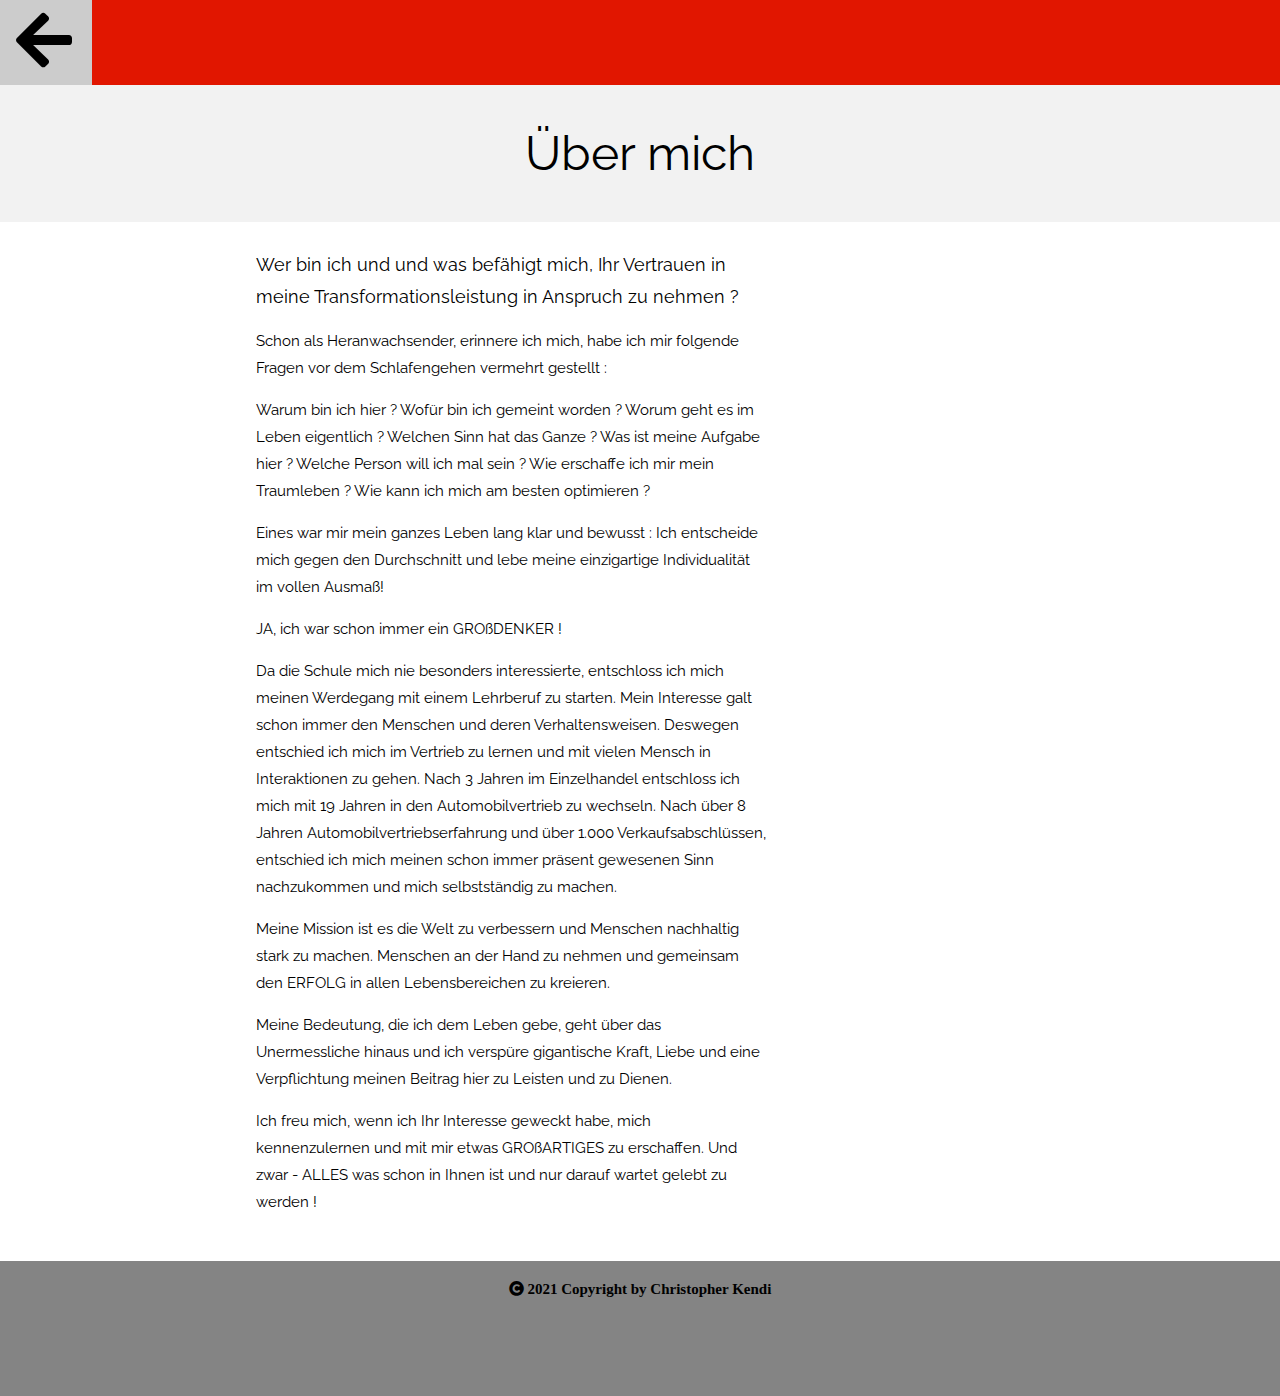
==== aboutme.html @ 352ef10e "Made some changes to the content" ====
<!DOCTYPE html>
<html lang="de" dir="ltr">
<meta charset="utf-8">
<meta name="viewport" content="width=device-width, initial-scale=1">
<link rel="stylesheet" href="https://www.w3schools.com/w3css/4/w3.css">
<link rel="stylesheet" href="https://fonts.googleapis.com/css?family=Raleway">
<link rel="stylesheet" href="https://cdnjs.cloudflare.com/ajax/libs/font-awesome/5.13.0/css/all.min.css">
<title>Christopher Kendi - Impressum</title>
<style>
  body,h1,h2,h3,h4,h5,h6 {font-family: "Raleway", sans-serif}

  body, html {
    padding:0 !important;
    margin: 0 !important;
    height: 100%;
    line-height: 1.8;
  }

  .w3-theme-d3 {color:#fff !important; background-color:#e11600 !important}

  .container-header{
    text-align: center;
    padding:15px;
    font-weight: bold;
    background-color: #F2F2F2;
  }

  @media (max-width: 700px) {
    .left, .right {
      flex: 100%;
    }
  }

  .content{
    margin-left: 20vw;
    margin-top: 3vh;
    margin-bottom: 5vh;
    width: 40vw;
  }

  footer{
    display: grid;
    justify-content: center;
    width: 100%;
    height: 15vh;
    background-color: #848484;
  }

 .flex-grid{
   display: flex;
   flex-direction: row;
   flex-wrap: wrap;
 }
  .flex-grid-item{
    text-align: center;
    margin-bottom: 4%;
    width: 48%;
    border-radius: 8px;
  }

</style>
<body>

<div class="">
  <div class="w3-bar w3-theme-d3 w3-xlarge w3-card" id="topnav">
    <a href="index.html" class="w3-bar-item w3-button w3-wide w3-text-black"><i class="fas fa-arrow-left w3-jumbo"></i></a>
  </div>
</div>

<nav class="w3-sidebar w3-bar-block w3-theme-d3 w3-card w3-animate-left w3-hide-medium w3-hide-large" style="display:none" id="sidenav">
  <a href="javascript:void(0)" onclick="closeSidebar()" class="w3-bar-item w3-button w3-large w3-padding-16 w3-text-black">Schließen</a>
  <a href="#offer" onclick="closeSidebar()" class="w3-bar-item w3-button w3-text-black">Angebot</a>
  <a href="#contact" onclick="closeSidebar()" class="w3-bar-item w3-button w3-text-black">Kontakt</a>
</nav>

<div class="container-header">
  <h1 class="w3-xxxlarge">Über mich</h1>
</div>

<div class="content">
  <div class="impressum">
    <h5>Wer bin ich und
      und was befähigt mich, Ihr Vertrauen in meine Transformationsleistung in Anspruch zu nehmen ?</h5>

    <p>Schon als Heranwachsender, erinnere ich mich, habe ich mir folgende Fragen vor dem Schlafengehen vermehrt gestellt : </p>

    <p>Warum bin ich hier ? Wofür bin ich gemeint worden ? Worum geht es im Leben eigentlich ? Welchen Sinn hat das Ganze ?
    Was ist meine Aufgabe hier ?
    Welche Person will ich mal sein ?
    Wie erschaffe ich mir mein Traumleben ? Wie kann ich mich am besten optimieren ?</p>

    <p>Eines war mir mein ganzes Leben lang klar und bewusst : Ich entscheide mich gegen den Durchschnitt und lebe meine einzigartige Individualität im vollen Ausmaß!</p>

    <p>JA, ich war schon immer ein GROßDENKER !</p>

   <p>Da die Schule mich nie besonders interessierte, entschloss ich mich meinen Werdegang mit einem Lehrberuf zu starten.
     Mein Interesse galt schon immer den Menschen und deren Verhaltensweisen.
     Deswegen entschied ich mich im Vertrieb zu lernen und mit vielen Mensch in Interaktionen zu gehen.
     Nach 3 Jahren im Einzelhandel entschloss ich mich mit 19 Jahren in den Automobilvertrieb zu wechseln.
     Nach über 8 Jahren Automobilvertriebserfahrung und über 1.000 Verkaufsabschlüssen, entschied ich mich meinen schon immer präsent gewesenen Sinn nachzukommen und mich selbstständig zu machen.</p>

    <p>Meine Mission ist es die Welt zu verbessern und Menschen nachhaltig stark zu machen.
    Menschen an der Hand zu nehmen und gemeinsam den ERFOLG in allen Lebensbereichen zu kreieren.</p>

    <p>Meine Bedeutung, die ich dem Leben gebe, geht über das Unermessliche hinaus und ich verspüre gigantische Kraft, Liebe und eine Verpflichtung meinen Beitrag hier zu Leisten und zu Dienen.</p>

    <p>Ich freu mich, wenn ich Ihr Interesse geweckt habe, mich kennenzulernen und mit mir etwas GROßARTIGES zu erschaffen.
      Und zwar - ALLES was schon in Ihnen ist und nur darauf wartet gelebt zu werden !</p>

    <section>
    </section>
  </div>
  </div>
</div>

<footer>
  <div class="container-footer">
    <p class="copyright"><i class="fas fa-copyright"> 2021 Copyright by Christopher Kendi</i></p>
  </div>
</footer>

</body>
</html>
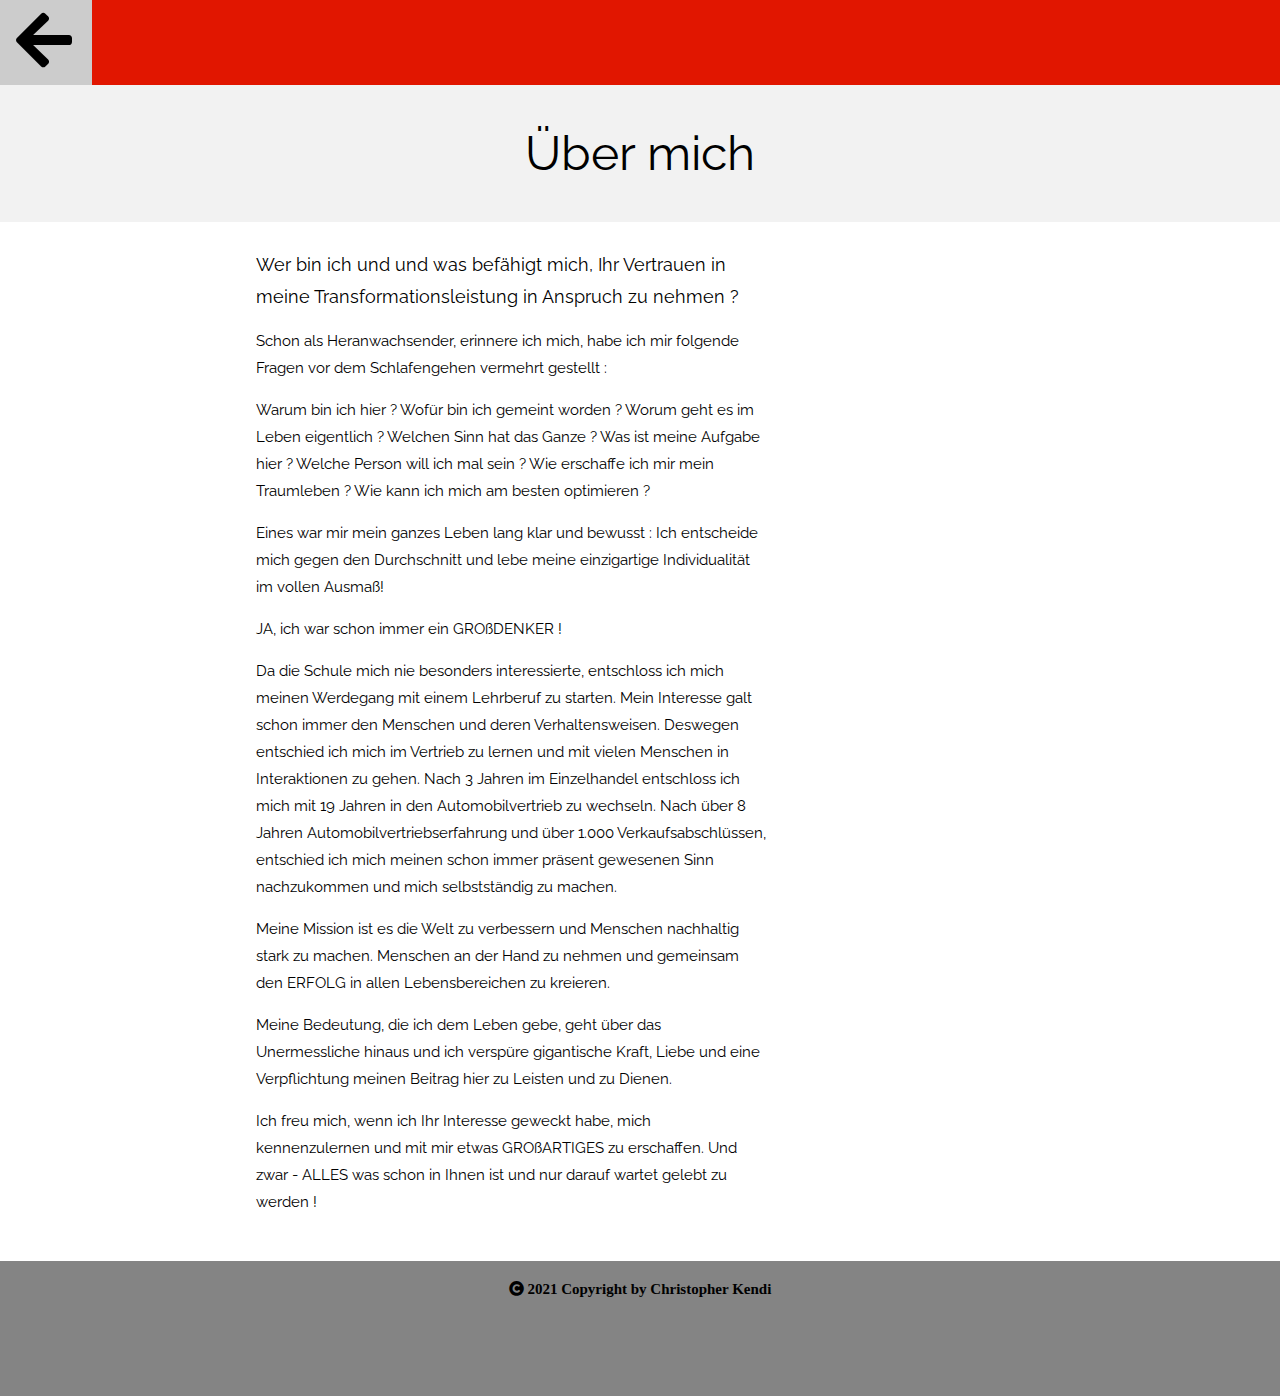
==== commit 96d0fb5e: "Changed aboutme.html" ====
--- a/aboutme.html
+++ b/aboutme.html
@@ -95,7 +95,7 @@
 
    <p>Da die Schule mich nie besonders interessierte, entschloss ich mich meinen Werdegang mit einem Lehrberuf zu starten.
      Mein Interesse galt schon immer den Menschen und deren Verhaltensweisen.
-     Deswegen entschied ich mich im Vertrieb zu lernen und mit vielen Mensch in Interaktionen zu gehen.
+     Deswegen entschied ich mich im Vertrieb zu lernen und mit vielen Menschen in Interaktionen zu gehen.
      Nach 3 Jahren im Einzelhandel entschloss ich mich mit 19 Jahren in den Automobilvertrieb zu wechseln.
      Nach über 8 Jahren Automobilvertriebserfahrung und über 1.000 Verkaufsabschlüssen, entschied ich mich meinen schon immer präsent gewesenen Sinn nachzukommen und mich selbstständig zu machen.</p>
 
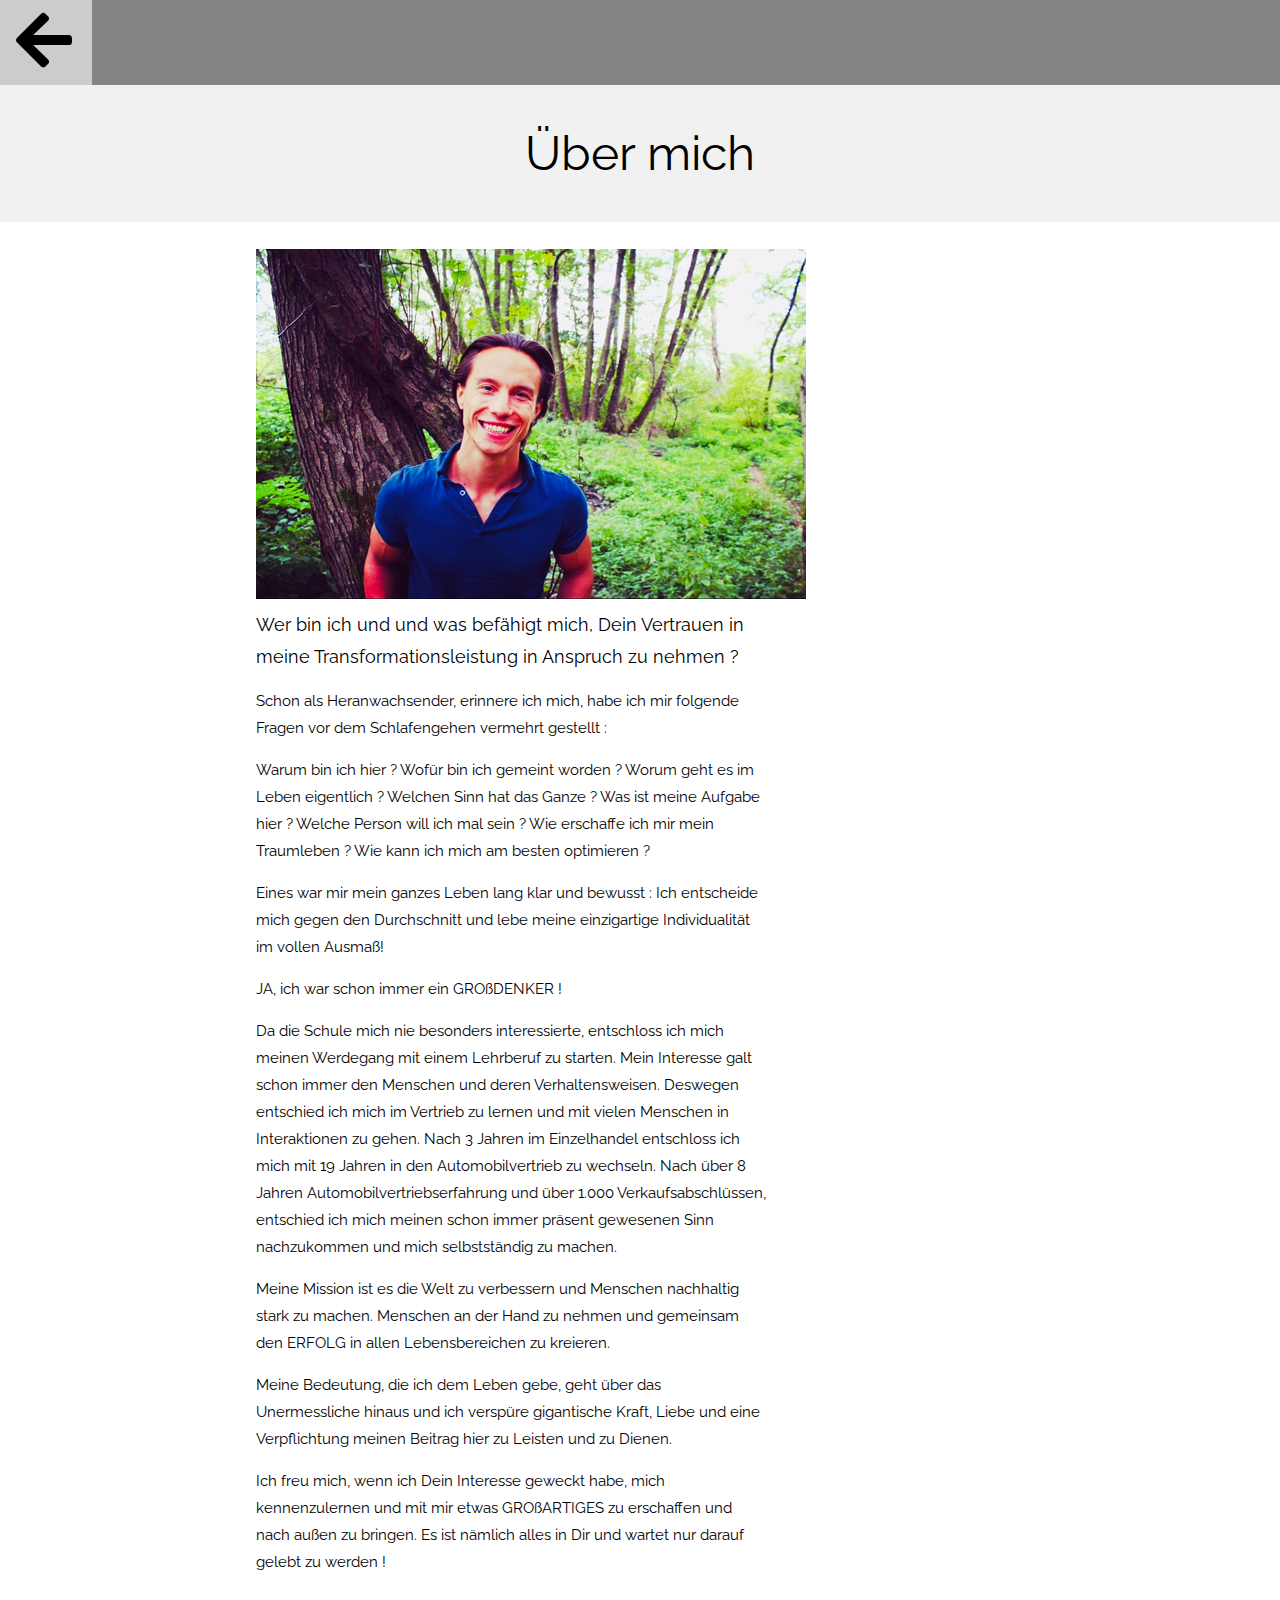
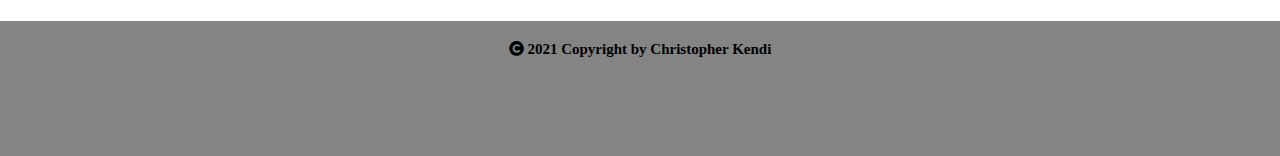
==== commit 55a51ee4: "Made some changes" ====
--- a/aboutme.html
+++ b/aboutme.html
@@ -22,7 +22,6 @@
     text-align: center;
     padding:15px;
     font-weight: bold;
-    background-color: #F2F2F2;
   }
 
   @media (max-width: 700px) {
@@ -62,25 +61,28 @@
 <body>
 
 <div class="">
-  <div class="w3-bar w3-theme-d3 w3-xlarge w3-card" id="topnav">
+  <div class="w3-bar w3-xlarge w3-card" style="background-color: #848484" id="topnav">
     <a href="index.html" class="w3-bar-item w3-button w3-wide w3-text-black"><i class="fas fa-arrow-left w3-jumbo"></i></a>
   </div>
 </div>
 
-<nav class="w3-sidebar w3-bar-block w3-theme-d3 w3-card w3-animate-left w3-hide-medium w3-hide-large" style="display:none" id="sidenav">
+<nav class="w3-sidebar w3-bar-block w3-card w3-animate-left w3-hide-medium w3-hide-large" style="display:none background-color: #848484 " id="sidenav">
   <a href="javascript:void(0)" onclick="closeSidebar()" class="w3-bar-item w3-button w3-large w3-padding-16 w3-text-black">Schließen</a>
   <a href="#offer" onclick="closeSidebar()" class="w3-bar-item w3-button w3-text-black">Angebot</a>
   <a href="#contact" onclick="closeSidebar()" class="w3-bar-item w3-button w3-text-black">Kontakt</a>
 </nav>
 
-<div class="container-header">
+<div class="container-header w3-light-grey">
   <h1 class="w3-xxxlarge">Über mich</h1>
 </div>
 
 <div class="content">
   <div class="impressum">
+
+      <img id="portrait" src="test1_sm.png" alt="Profilbild von Christopher Kendi">
+
     <h5>Wer bin ich und
-      und was befähigt mich, Ihr Vertrauen in meine Transformationsleistung in Anspruch zu nehmen ?</h5>
+      und was befähigt mich, Dein Vertrauen in meine Transformationsleistung in Anspruch zu nehmen ?</h5>
 
     <p>Schon als Heranwachsender, erinnere ich mich, habe ich mir folgende Fragen vor dem Schlafengehen vermehrt gestellt : </p>
 
@@ -104,8 +106,8 @@
 
     <p>Meine Bedeutung, die ich dem Leben gebe, geht über das Unermessliche hinaus und ich verspüre gigantische Kraft, Liebe und eine Verpflichtung meinen Beitrag hier zu Leisten und zu Dienen.</p>
 
-    <p>Ich freu mich, wenn ich Ihr Interesse geweckt habe, mich kennenzulernen und mit mir etwas GROßARTIGES zu erschaffen.
-      Und zwar - ALLES was schon in Ihnen ist und nur darauf wartet gelebt zu werden !</p>
+    <p>Ich freu mich, wenn ich Dein Interesse geweckt habe, mich kennenzulernen und mit mir etwas GROßARTIGES zu erschaffen und nach außen zu bringen.
+      Es ist nämlich alles in Dir und wartet nur darauf gelebt zu werden !</p>
 
     <section>
     </section>
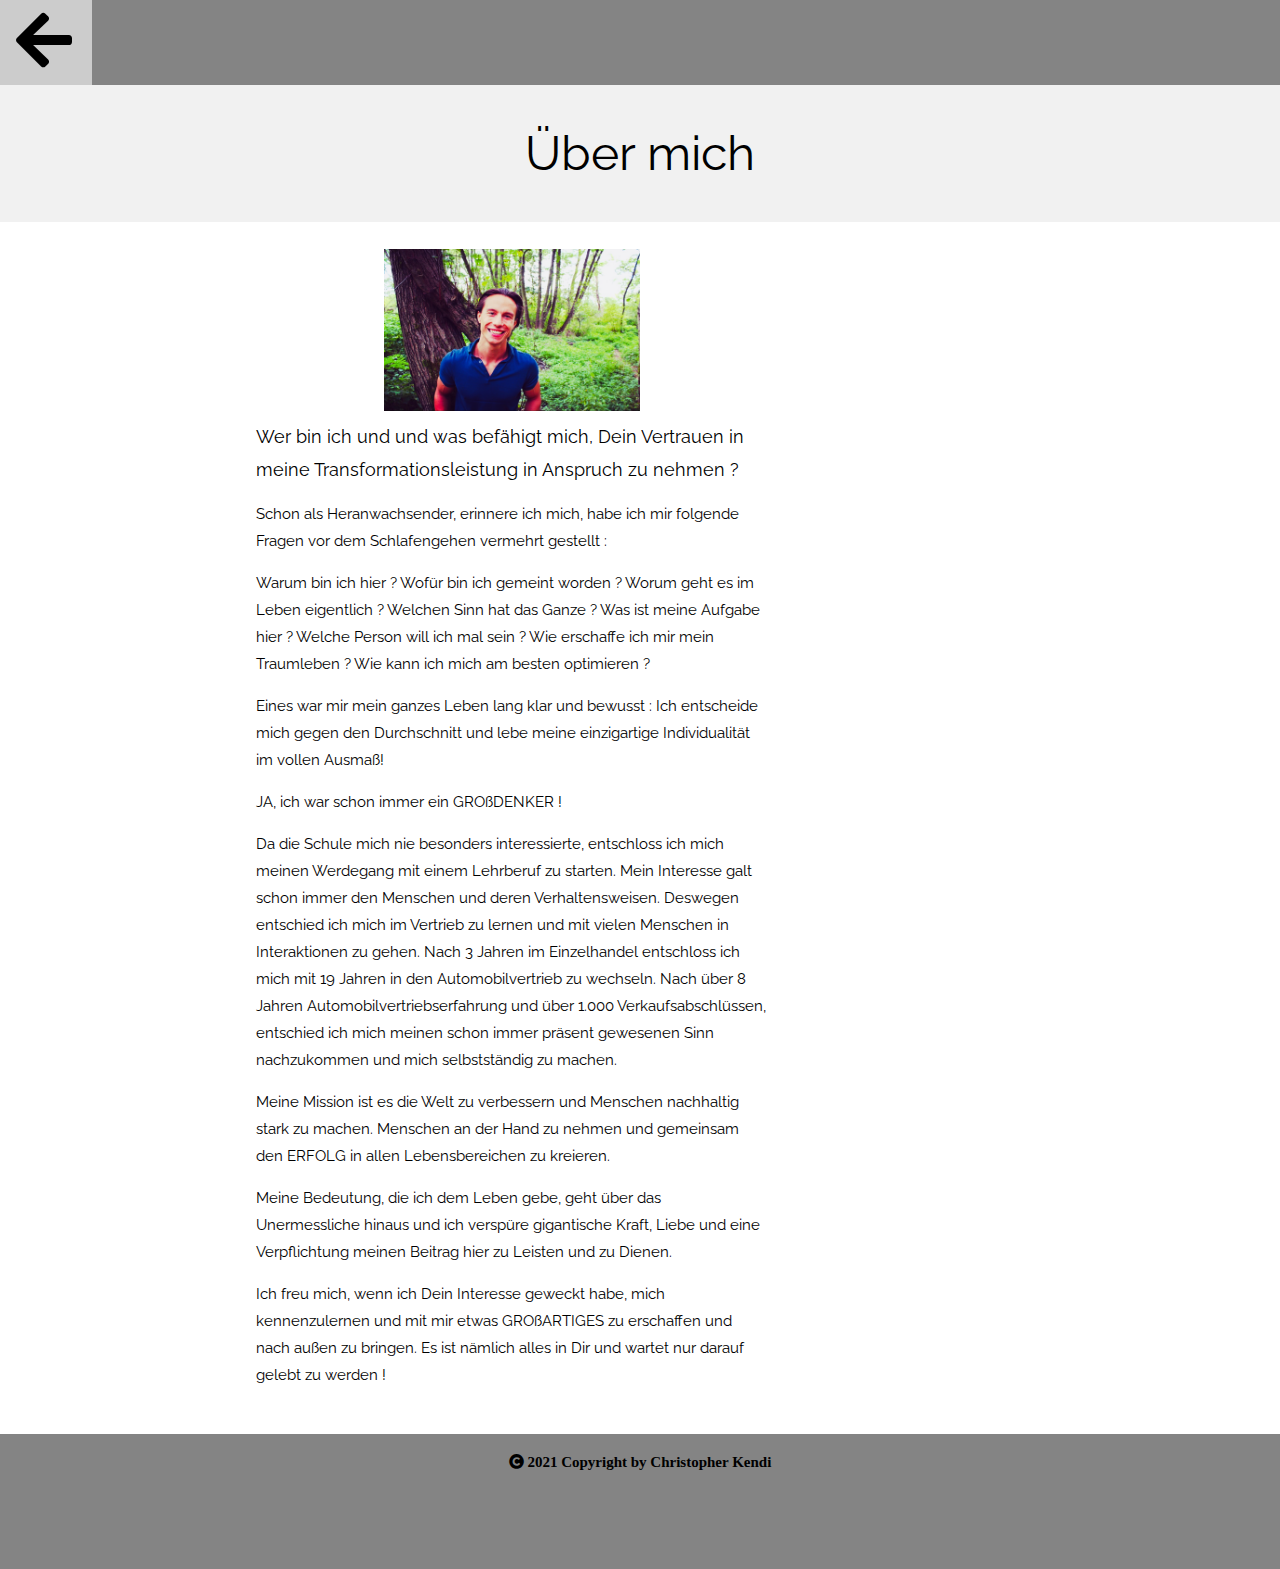
==== commit f8dc77b8: "Made some minor tweeks" ====
--- a/aboutme.html
+++ b/aboutme.html
@@ -22,6 +22,13 @@
     text-align: center;
     padding:15px;
     font-weight: bold;
+  }
+
+  #portrait{
+      display: block;
+      margin-left: auto;
+      margin-right: auto;
+      width: 50%;
   }
 
   @media (max-width: 700px) {
@@ -66,10 +73,8 @@
   </div>
 </div>
 
-<nav class="w3-sidebar w3-bar-block w3-card w3-animate-left w3-hide-medium w3-hide-large" style="display:none background-color: #848484 " id="sidenav">
+<nav class="w3-sidebar w3-bar-block w3-card w3-animate-left w3-hide-medium w3-hide-large" style="display:none; background-color: #848484 " id="sidenav">
   <a href="javascript:void(0)" onclick="closeSidebar()" class="w3-bar-item w3-button w3-large w3-padding-16 w3-text-black">Schließen</a>
-  <a href="#offer" onclick="closeSidebar()" class="w3-bar-item w3-button w3-text-black">Angebot</a>
-  <a href="#contact" onclick="closeSidebar()" class="w3-bar-item w3-button w3-text-black">Kontakt</a>
 </nav>
 
 <div class="container-header w3-light-grey">
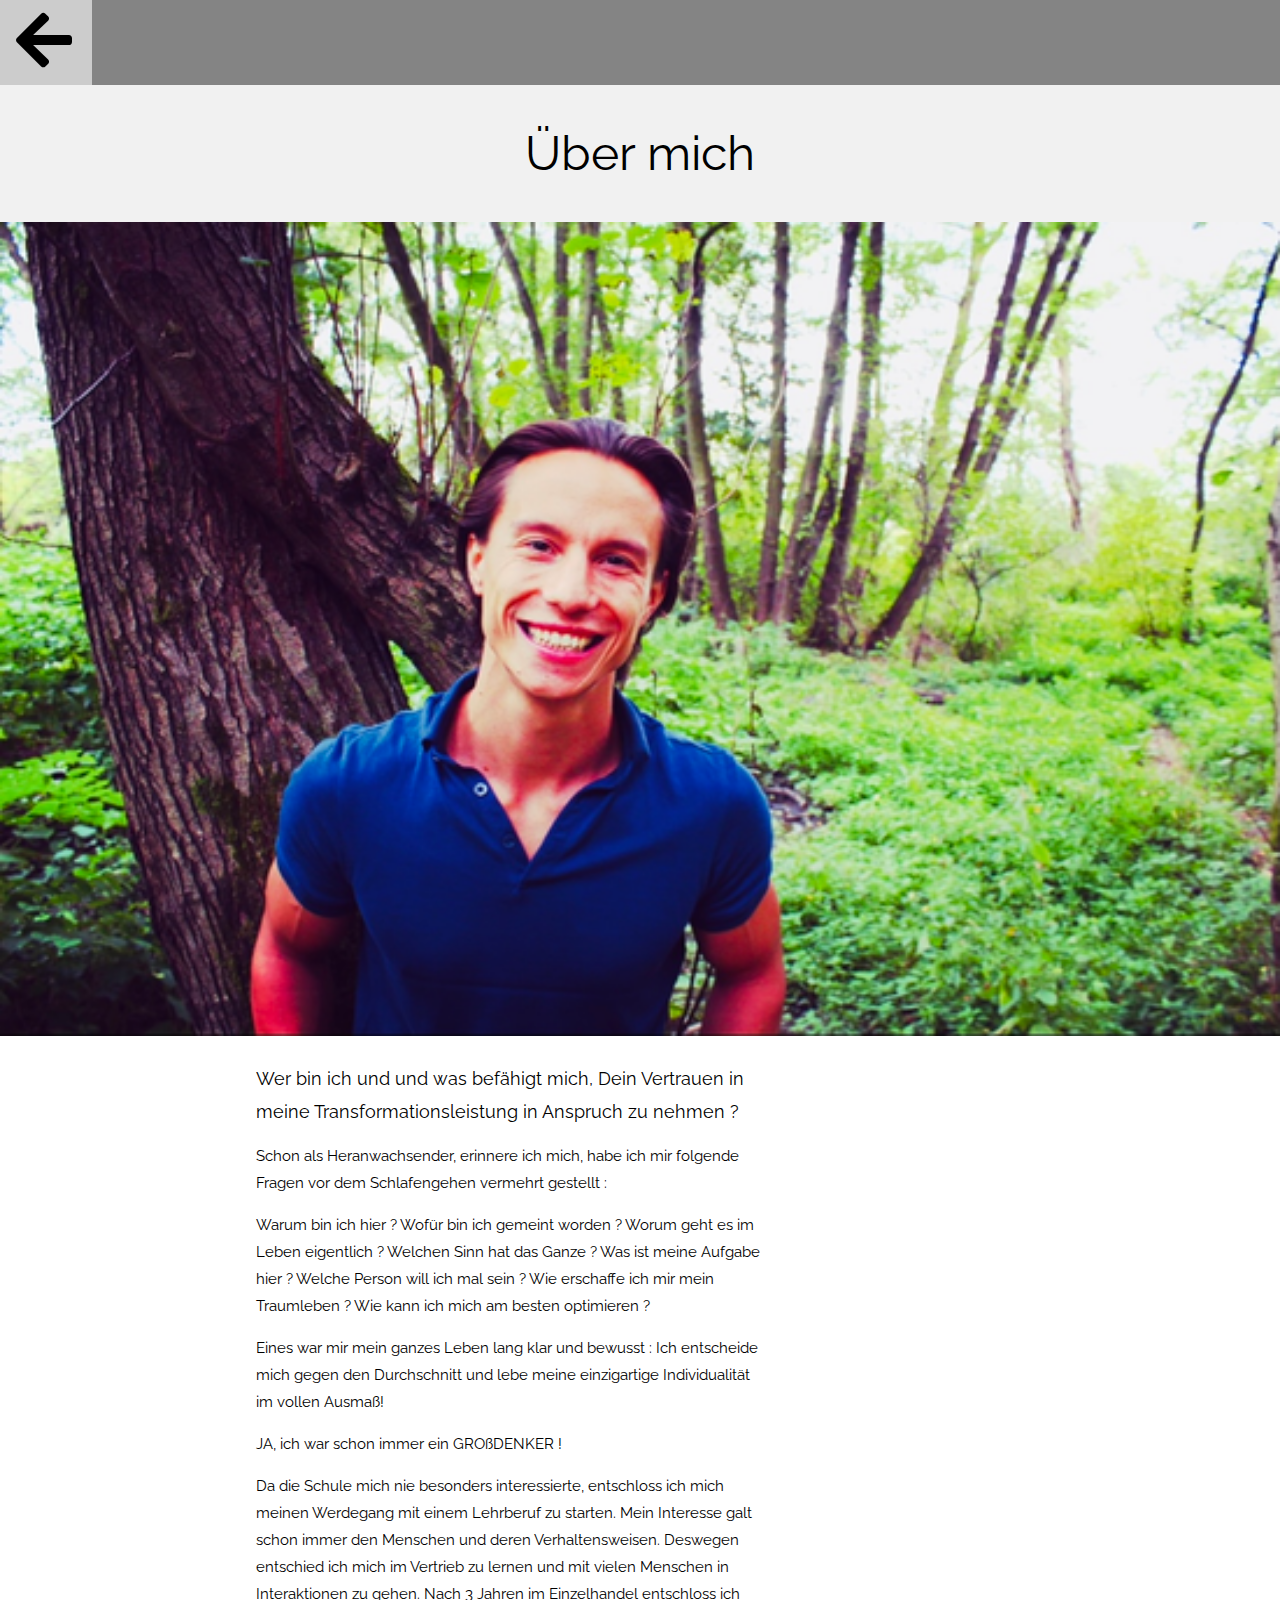
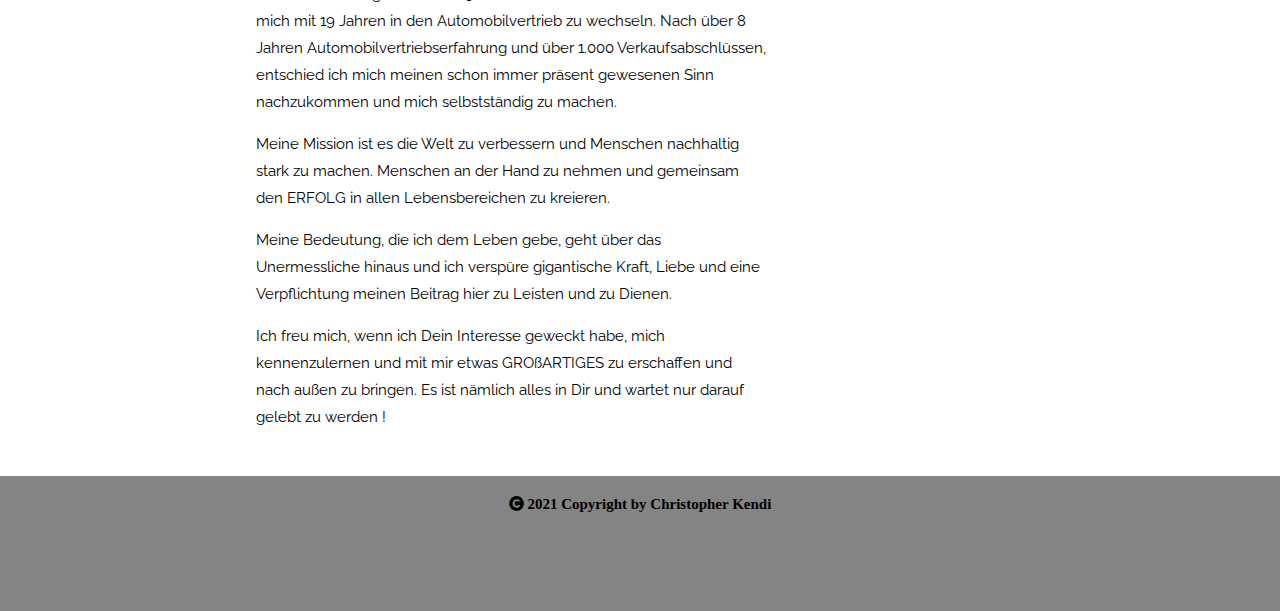
==== commit 1423b639: "made some changes" ====
--- a/aboutme.html
+++ b/aboutme.html
@@ -25,10 +25,10 @@
   }
 
   #portrait{
-      display: block;
+
       margin-left: auto;
       margin-right: auto;
-      width: 50%;
+      width: 100%;
   }
 
   @media (max-width: 700px) {
@@ -80,11 +80,10 @@
 <div class="container-header w3-light-grey">
   <h1 class="w3-xxxlarge">Über mich</h1>
 </div>
+<img id="portrait" src="test1_sm.png" alt="Profilbild von Christopher Kendi">
+<div class="content">
 
-<div class="content">
   <div class="impressum">
-
-      <img id="portrait" src="test1_sm.png" alt="Profilbild von Christopher Kendi">
 
     <h5>Wer bin ich und
       und was befähigt mich, Dein Vertrauen in meine Transformationsleistung in Anspruch zu nehmen ?</h5>
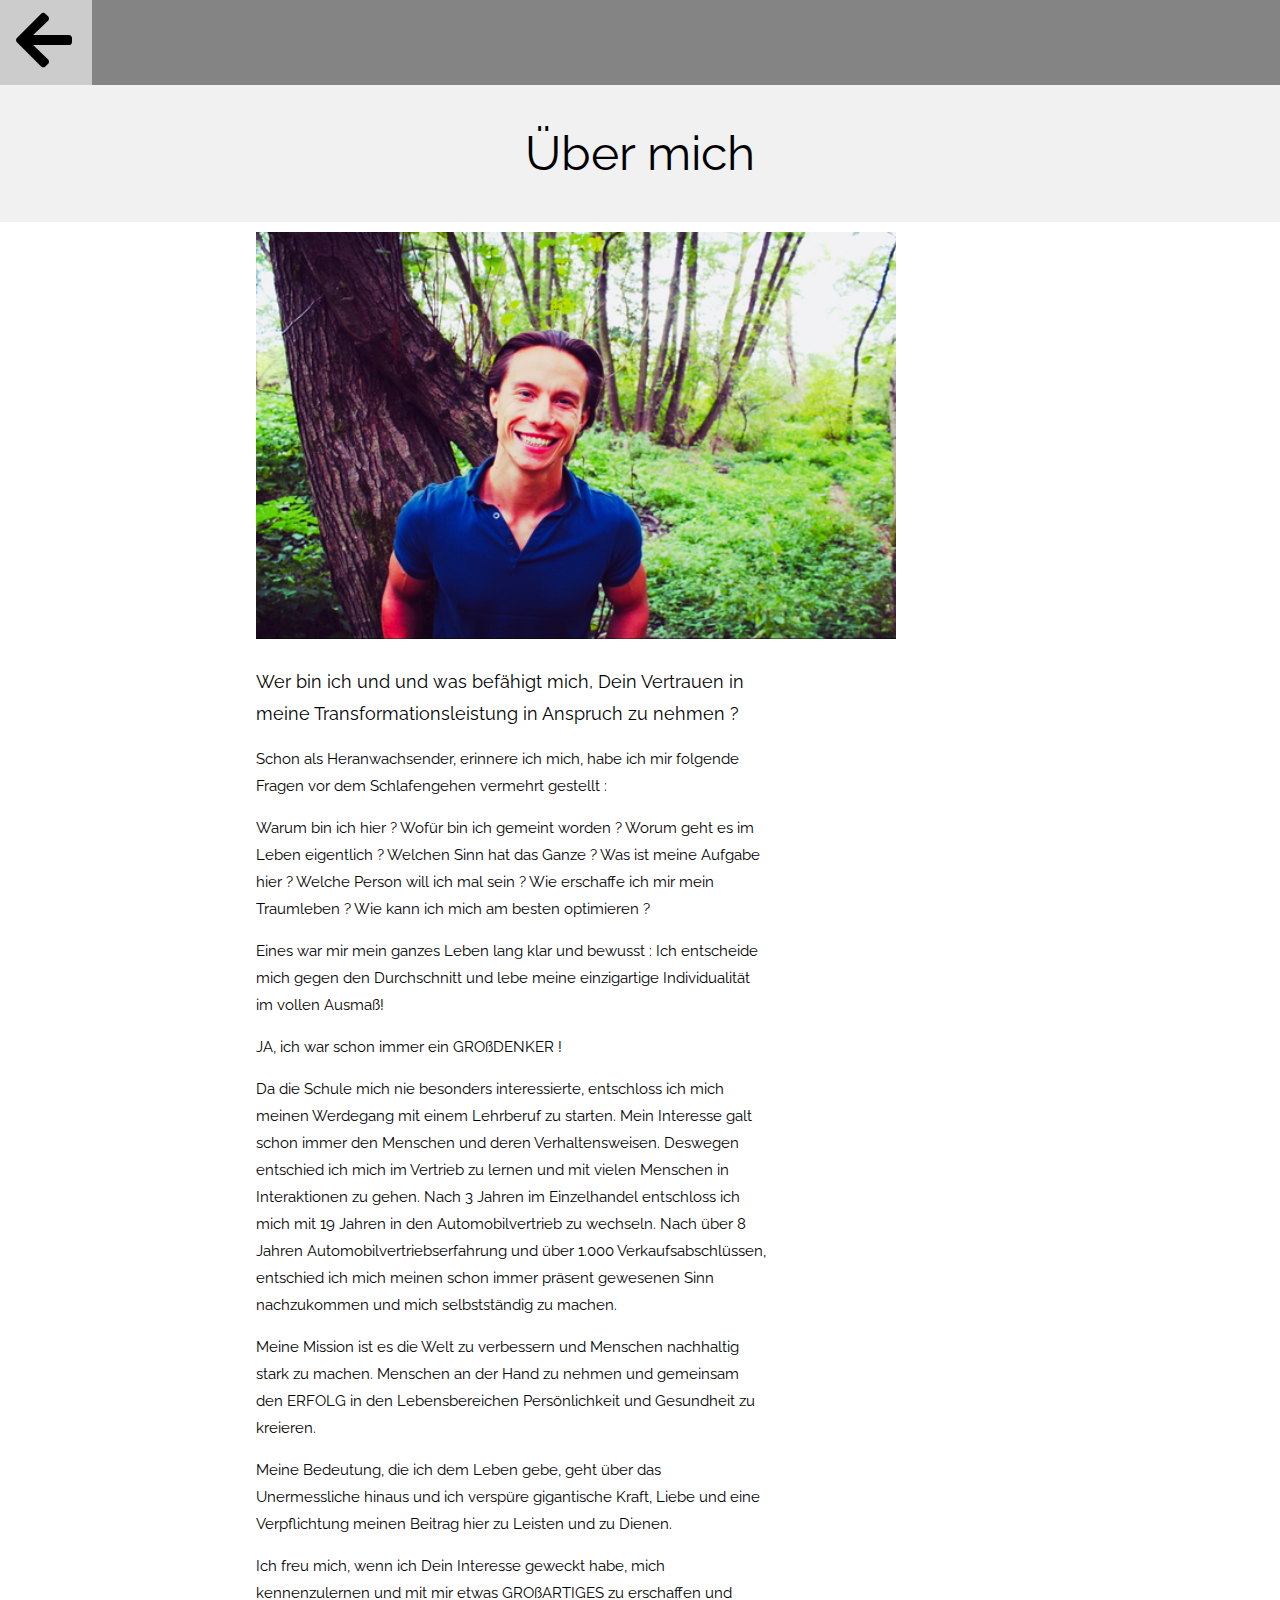
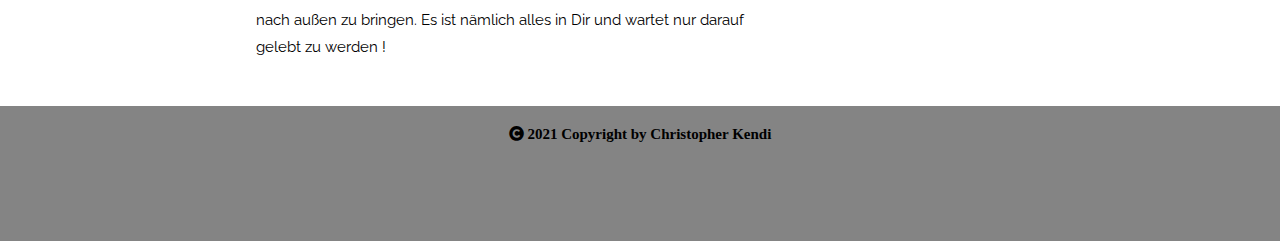
==== commit 35a236c5: "Made some changes" ====
--- a/aboutme.html
+++ b/aboutme.html
@@ -25,10 +25,12 @@
   }
 
   #portrait{
-
-      margin-left: auto;
+      display: flex;
+      justify-content: center;
+      margin-top: 10px;
+      margin-left: 20vw;
       margin-right: auto;
-      width: 100%;
+      width: 50%;
   }
 
   @media (max-width: 700px) {
@@ -106,7 +108,7 @@
      Nach über 8 Jahren Automobilvertriebserfahrung und über 1.000 Verkaufsabschlüssen, entschied ich mich meinen schon immer präsent gewesenen Sinn nachzukommen und mich selbstständig zu machen.</p>
 
     <p>Meine Mission ist es die Welt zu verbessern und Menschen nachhaltig stark zu machen.
-    Menschen an der Hand zu nehmen und gemeinsam den ERFOLG in allen Lebensbereichen zu kreieren.</p>
+    Menschen an der Hand zu nehmen und gemeinsam den ERFOLG in den Lebensbereichen Persönlichkeit und Gesundheit zu kreieren.</p>
 
     <p>Meine Bedeutung, die ich dem Leben gebe, geht über das Unermessliche hinaus und ich verspüre gigantische Kraft, Liebe und eine Verpflichtung meinen Beitrag hier zu Leisten und zu Dienen.</p>
 
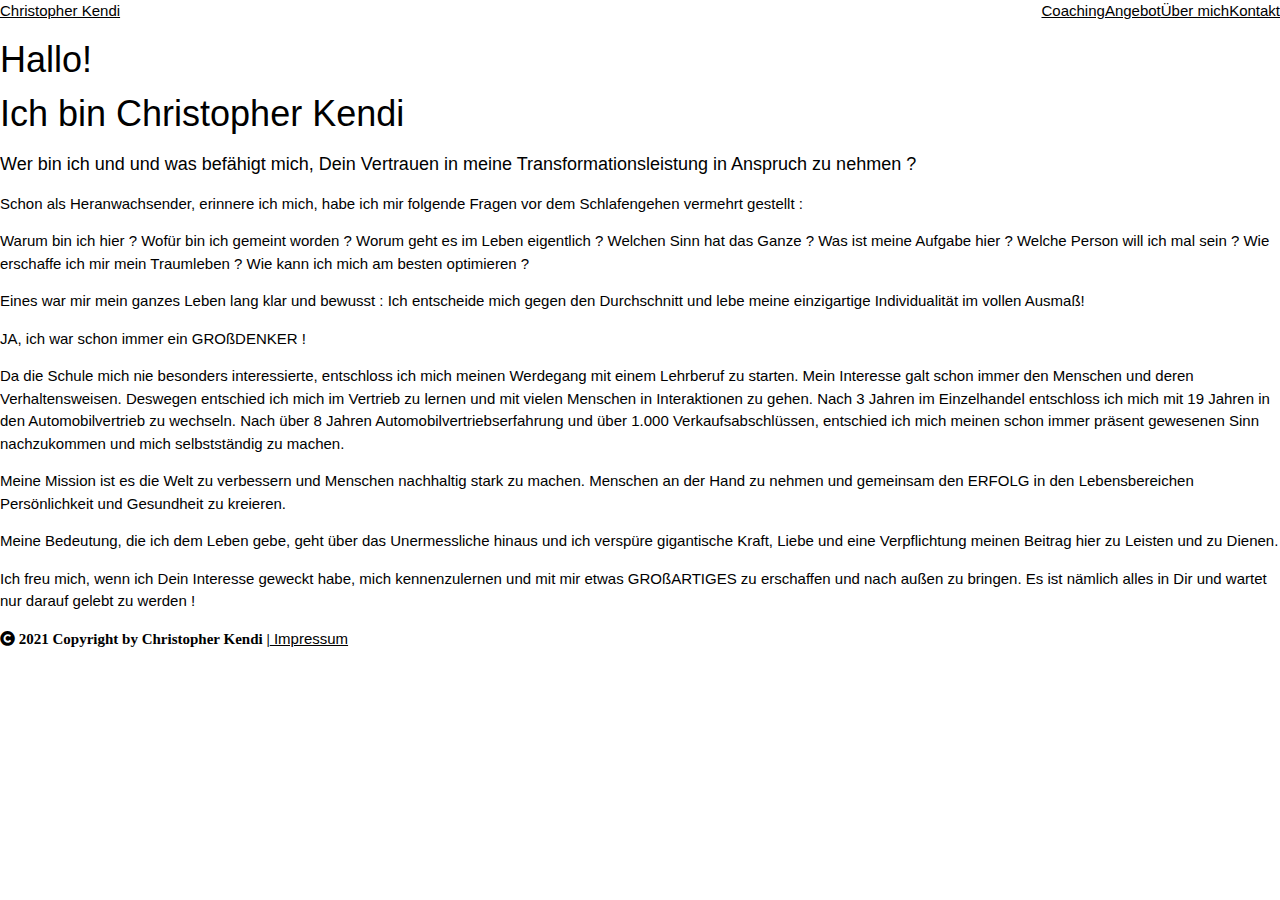
==== commit fa7bcecf: "Redesigned" ====
--- a/aboutme.html
+++ b/aboutme.html
@@ -3,86 +3,47 @@
 <meta charset="utf-8">
 <meta name="viewport" content="width=device-width, initial-scale=1">
 <link rel="stylesheet" href="https://www.w3schools.com/w3css/4/w3.css">
-<link rel="stylesheet" href="https://fonts.googleapis.com/css?family=Raleway">
+<link rel='stylesheet' href='https://fonts.googleapis.com/css?family=Exo 2' >
 <link rel="stylesheet" href="https://cdnjs.cloudflare.com/ajax/libs/font-awesome/5.13.0/css/all.min.css">
-<title>Christopher Kendi - Impressum</title>
-<style>
-  body,h1,h2,h3,h4,h5,h6 {font-family: "Raleway", sans-serif}
+<link rel="stylesheet" href="src/aboutme_style.css">
 
-  body, html {
-    padding:0 !important;
-    margin: 0 !important;
-    height: 100%;
-    line-height: 1.8;
-  }
+<title>Christopher Kendi - Über mich</title>
 
-  .w3-theme-d3 {color:#fff !important; background-color:#e11600 !important}
-
-  .container-header{
-    text-align: center;
-    padding:15px;
-    font-weight: bold;
-  }
-
-  #portrait{
-      display: flex;
-      justify-content: center;
-      margin-top: 10px;
-      margin-left: 20vw;
-      margin-right: auto;
-      width: 50%;
-  }
-
-  @media (max-width: 700px) {
-    .left, .right {
-      flex: 100%;
-    }
-  }
-
-  .content{
-    margin-left: 20vw;
-    margin-top: 3vh;
-    margin-bottom: 5vh;
-    width: 40vw;
-  }
-
-  footer{
-    display: grid;
-    justify-content: center;
-    width: 100%;
-    height: 15vh;
-    background-color: #848484;
-  }
-
- .flex-grid{
-   display: flex;
-   flex-direction: row;
-   flex-wrap: wrap;
- }
-  .flex-grid-item{
-    text-align: center;
-    margin-bottom: 4%;
-    width: 48%;
-    border-radius: 8px;
-  }
-
-</style>
 <body>
 
-<div class="">
-  <div class="w3-bar w3-xlarge w3-card" style="background-color: #848484" id="topnav">
-    <a href="index.html" class="w3-bar-item w3-button w3-wide w3-text-black"><i class="fas fa-arrow-left w3-jumbo"></i></a>
-  </div>
+<div class="topnav" id="topnav">
+    <a href="index.html#home" title="HOME - Christopher Kendi Homepage" class="topnav-item">Christopher Kendi</a>
+    <a style="float:right" href="index.html#contact" title="Kontakt - Christopher Kendi kontaktieren" class="topnav-item w3-hide-small">Kontakt</a>
+    <a style="float:right" href="aboutme.html" title="Christopher Kendi - Mehr über mich erfahren" class="topnav-item w3-hide-small">Über mich</a>
+    <a style="float:right" href="index.html#offer" title="Angebot - Angebot für Dich von Christopher Kendi" class="topnav-item w3-hide-small">Angebot</a>
+    <a style="float:right" href="index.html#pillar" title="Transformation - Die 4 Säulen der Transformation" class="topnav-item w3-hide-small">Coaching</a>
+
+    <a href="javascript:void(0)" class="hamMenu w3-hide-large w3-hide-medium" onclick="openSidebar()">
+        <i class="fa fa-bars"></i>
+    </a>
 </div>
 
-<nav class="w3-sidebar w3-bar-block w3-card w3-animate-left w3-hide-medium w3-hide-large" style="display:none; background-color: #848484 " id="sidenav">
-  <a href="javascript:void(0)" onclick="closeSidebar()" class="w3-bar-item w3-button w3-large w3-padding-16 w3-text-black">Schließen</a>
+<nav class="w3-sidebar  w3-bar-block  w3-card w3-animate-left w3-hide-medium w3-hide-large" id="sidenav">
+    <div class="sidenav-item">
+        <li><a href="javascript:void(0)" onclick="closeSidebar()" id="close">Schließen</a></li>
+        <li><a href="index.html#pillar" onclick="closeSidebar()">Coaching</a></li>
+        <li><a href="index.html#offer" onclick="closeSidebar()">Angebot</a></li>
+        <li><a href="aboutme.html" onclick="closeSidebar()">Über mich</a></li>
+        <li><a href=index.html#contact" onclick="closeSidebar()">Kontakt</a></li>
+    </div>
 </nav>
 
-<div class="container-header w3-light-grey">
-  <h1 class="w3-xxxlarge">Über mich</h1>
+<div class="header">
+    <div class="header_img">
+    </div>
+    <div class="header_text">
+      <h1>Hallo!<br>
+      <div class="sm_text">
+          Ich bin Christopher Kendi
+      </div></h1>
+    </div>
 </div>
-<img id="portrait" src="test1_sm.png" alt="Profilbild von Christopher Kendi">
+
 <div class="content">
 
   <div class="impressum">
@@ -122,10 +83,26 @@
 </div>
 
 <footer>
-  <div class="container-footer">
-    <p class="copyright"><i class="fas fa-copyright"> 2021 Copyright by Christopher Kendi</i></p>
-  </div>
+    <div class="footer-content">
+        <p><i class="fas fa-copyright"> 2021 Copyright by Christopher Kendi | </i><a href="impressum.html"> Impressum</a></p>
+    </div>
 </footer>
+
+<script>
+
+    function openSidebar() {
+        var x = document.getElementById("sidenav");
+        if (x.style.display === "block") {
+            x.style.display = "none";
+        } else {
+            x.style.display = "block";
+        }
+    }
+    function closeSidebar() {
+        sidenav.style.display = "none";
+    }
+</script>
+
 
 </body>
 </html>
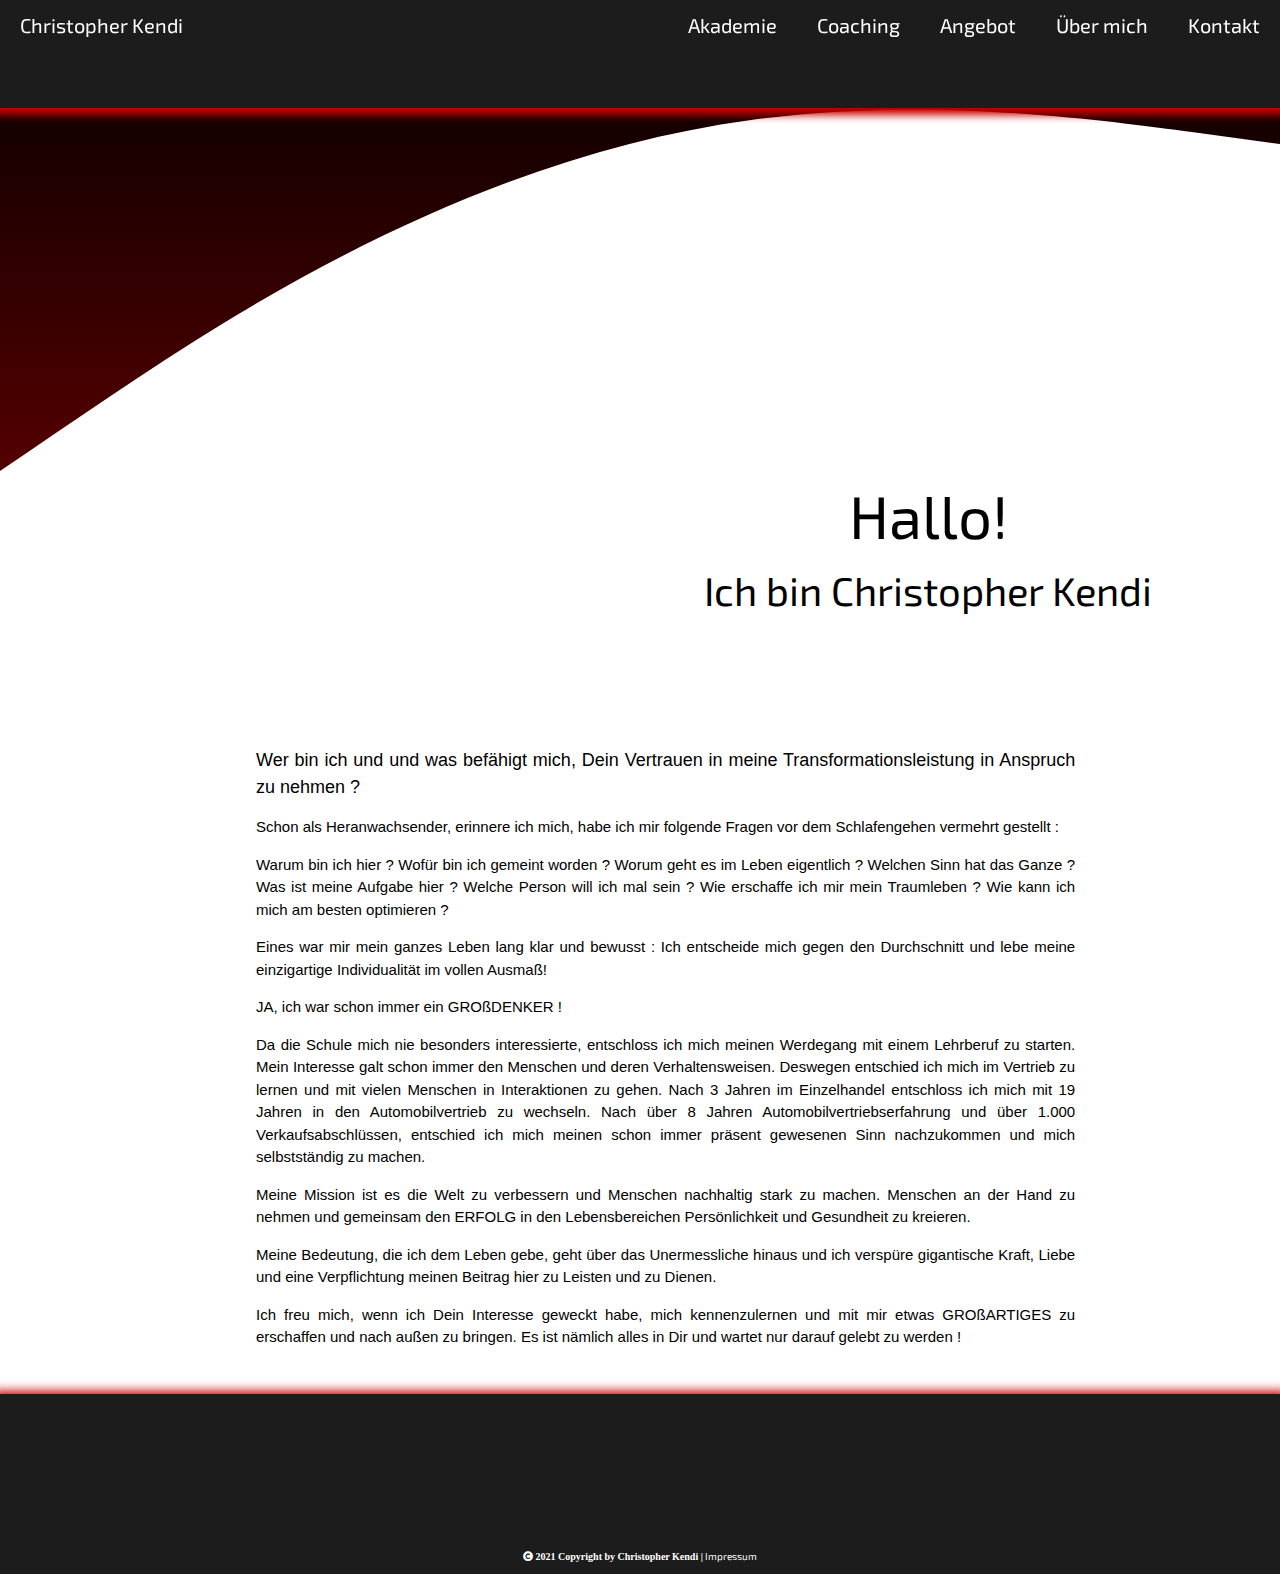
==== commit 38efe00c: "Added academy" ====
--- a/aboutme.html
+++ b/aboutme.html
@@ -17,6 +17,7 @@
     <a style="float:right" href="aboutme.html" title="Christopher Kendi - Mehr über mich erfahren" class="topnav-item w3-hide-small">Über mich</a>
     <a style="float:right" href="index.html#offer" title="Angebot - Angebot für Dich von Christopher Kendi" class="topnav-item w3-hide-small">Angebot</a>
     <a style="float:right" href="index.html#pillar" title="Transformation - Die 4 Säulen der Transformation" class="topnav-item w3-hide-small">Coaching</a>
+    <a style="float:right" href="academy.html" title="Transformation - Die 4 Säulen der Transformation" class="topnav-item w3-hide-small">Akademie</a>
 
     <a href="javascript:void(0)" class="hamMenu w3-hide-large w3-hide-medium" onclick="openSidebar()">
         <i class="fa fa-bars"></i>
@@ -30,11 +31,13 @@
         <li><a href="index.html#offer" onclick="closeSidebar()">Angebot</a></li>
         <li><a href="aboutme.html" onclick="closeSidebar()">Über mich</a></li>
         <li><a href=index.html#contact" onclick="closeSidebar()">Kontakt</a></li>
+        <li><a href=academy.html" onclick="closeSidebar()">Akademie</a></li>
     </div>
 </nav>
 
 <div class="header">
     <div class="header_img">
+
     </div>
     <div class="header_text">
       <h1>Hallo!<br>
--- a/src/aboutme_style.css
+++ b/src/aboutme_style.css
@@ -0,0 +1,209 @@
+body, html {
+    padding:0 !important;
+    margin: 0 !important;
+    height: 100%;
+    line-height: 1.5;
+}
+
+.content{
+    margin-left: 20vw;
+    margin-top: 3vh;
+    margin-bottom: 5vh;
+    width: 40vw;
+}
+
+.topnav {
+    background-color: #1C1C1C;
+    font-family: 'Exo 2', Helvetica, Arial;
+    color: white;
+    position: fixed;
+    top:0;
+    width: 100vw;
+    z-index: 1;
+    height: 12vh;
+    box-shadow: 0px 1px 8px 6px #C50000;
+}
+
+
+.topnav-item{
+    font-family: 'Exo 2', Helvetica, Arial;
+    font-size: 20px;
+    text-decoration: none;
+    padding: 10px;
+    margin: 0px 10px;
+    display: flex;
+    align-items: center;
+    justify-content: center;
+    float: left;
+}
+
+.topnav-item-right{
+    float: right;
+    margin-right: 15px;
+}
+
+.topnav-item:hover{
+    color: rgba(197,0,0,0.8);
+    box-shadow: inset 0 -1px 0 0 #C50000;
+}
+
+
+#sidenav{
+    display: none;
+    background-color: #1C1C1C;
+}
+
+.sidenav-item li{
+    font-family: 'Exo 2', Helvetica, Arial;
+    color: white;
+    text-decoration: none;
+    list-style-type: none;
+    padding:10px;
+}
+
+.sidenav-item a{
+    font-family: 'Exo 2', Helvetica, Arial;
+    color: white;
+    text-decoration: none;
+    list-style-type: none;
+    padding:10px;
+}
+
+.sidenav-item a:hover{
+    color: rgba(197,0,0,0.8);
+    box-shadow: inset 0 -1px 0 0 #C50000;
+}
+
+footer{
+    display: flex;
+    flex-direction: column;
+    width:100vw;
+    height: 20vh;
+    background-color: #1C1C1C;
+    text-align: center;
+    box-shadow: 0px 5px 10px 8px #C50000;
+
+}
+
+.footer-content{
+    color: white;
+    padding-top: 5px;
+    font-family: 'Exo 2', Helvetica, Arial;
+    font-size: 10px;
+    margin-top: auto;
+
+}
+
+.footer-content a{
+    text-decoration: none;
+}
+
+.header{
+    height: 80vh;
+    width: 100%;
+    background-image: url("wave-1.svg");
+    background-repeat: no-repeat;
+    background-size: cover;
+    display: block;
+    transform: rotate(180deg);
+}
+
+
+.header_text {
+    display: flex;
+    align-items: center;
+    justify-content: center;
+}
+
+.header_img{
+    width: 10vw;
+    object-fit: scale-down;
+}
+
+.header_text h1{
+    text-align: center;
+    transform: rotate(180deg);
+    font-family: 'Exo 2', Helvetica, Arial;
+    transform-origin: 80px 120px;
+    font-size: 60px;
+}
+
+.sm_text{
+    font-size: 40px;
+}
+
+.impressum{
+    width: 64vw;
+    text-align: justify;
+}
+
+
+@media screen and (min-width: 1281px) {
+    .topnav {
+        background-color: #1C1C1C;
+        font-family: 'Exo 2', Helvetica, Arial;
+        color: white;
+        position: fixed;
+        top:0;
+        width: 100vw;
+        z-index: 1;
+        height: 8vh;
+        box-shadow: 0px 1px 8px 6px #C50000;
+    }
+
+    .header_text h1{
+        text-align: center;
+        transform: rotate(180deg);
+        font-family: 'Exo 2', Helvetica, Arial;
+        transform-origin: 195px 200px;
+        font-size: 80px;
+    }
+
+    .sm_text{
+        font-size: 60px;
+    }
+}
+
+
+
+@media screen and (max-width: 450px) {
+    .topnav {
+        background-color: #1C1C1C;
+        font-family: 'Exo 2', Helvetica, Arial;
+        color: white;
+        position: fixed;
+        top:0;
+        width: 100vw;
+        z-index: 1;
+        height: 7vh;
+        box-shadow: 0px 1px 8px 6px #C50000;
+    }
+
+    .hamMenu{
+        color:white;
+        float: right;
+        padding: 12px;
+        right: 1vw;
+    }
+
+    .header{
+        height: 22vh;
+        width: 100%;
+        background-image: url("wave-1.svg");
+        background-repeat: no-repeat;
+        background-size: contain;
+    }
+
+    .header_text h1{
+        text-align: center;
+        transform: rotate(180deg);
+        font-family: 'Exo 2', Helvetica, Arial;
+        transform-origin: 45px 35px;
+        font-size: 25px;
+    }
+
+    .sm_text{
+        font-size: 15px;
+    }
+
+}
